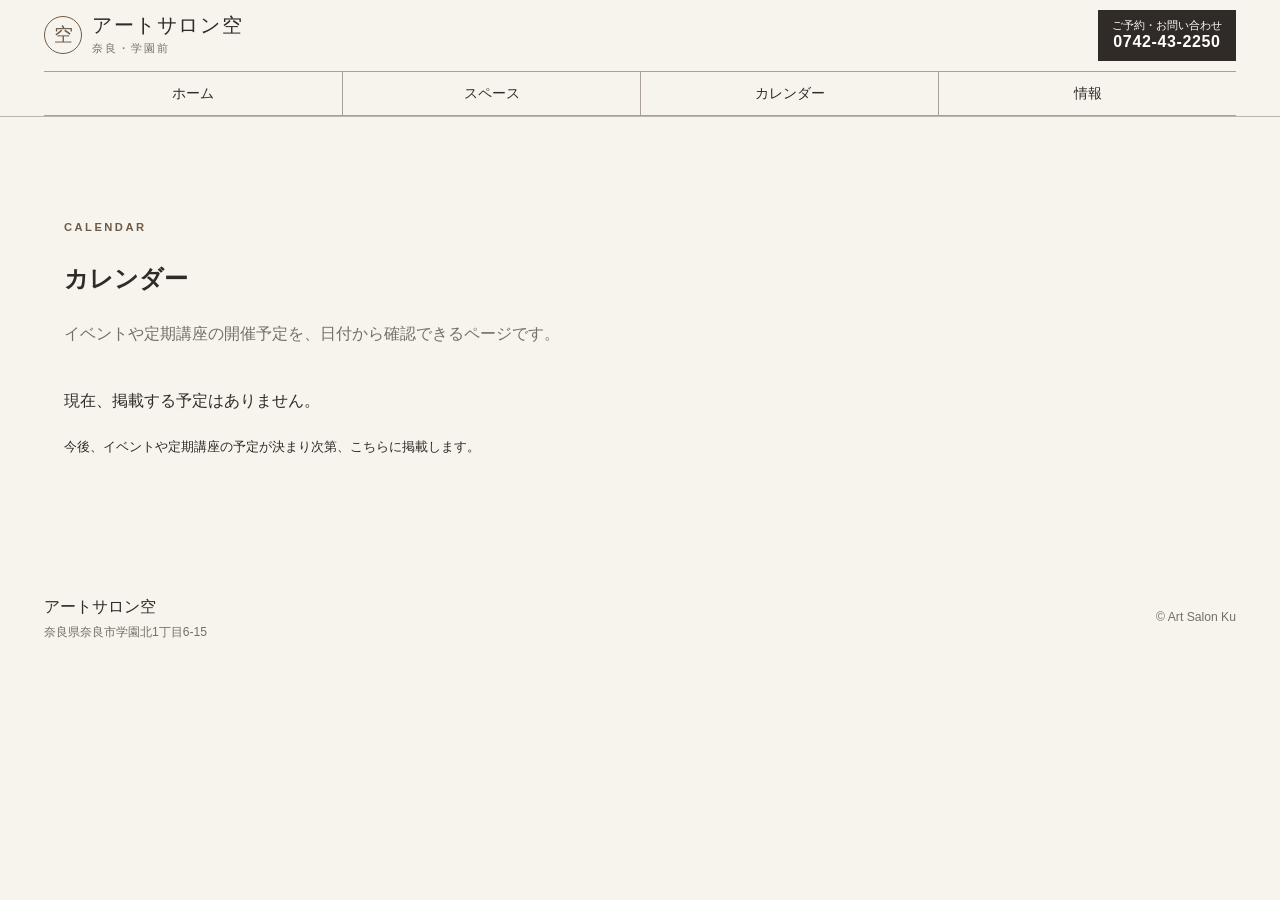
==== calendar.html @ 2a43dd41 "空のカレンダーページを追加" ====
<!doctype html>
<html lang="ja"><head><meta charset="utf-8"><meta name="viewport" content="width=device-width, initial-scale=1"><meta name="description" content="アートサロン空の開催予定カレンダー。"><title>カレンダー｜アートサロン空</title><link rel="stylesheet" href="style.css"></head>
<body><a class="skip-link" href="#main">本文へ移動</a>
<header class="site-header"><div class="header-inner"><a class="brand" href="index.html"><span class="brand-mark">空</span><span><strong>アートサロン空</strong><small>奈良・学園前</small></span></a><nav class="main-nav" aria-label="メインメニュー"><a href="index.html">ホーム</a><a href="space.html">スペース</a><a href="calendar.html">カレンダー</a><a href="info.html">情報</a></nav><a class="header-call" href="tel:0742432250"><span>ご予約・お問い合わせ</span><strong>0742-43-2250</strong></a></div></header>
<main id="main"><section class="section"><div class="section-title"><p class="eyebrow">CALENDAR</p><h1>カレンダー</h1><p>イベントや定期講座の開催予定を、日付から確認できるページです。</p></div>
<div class="calendar-empty"><p>現在、掲載する予定はありません。</p><small>今後、イベントや定期講座の予定が決まり次第、こちらに掲載します。</small></div>
</section></main>
<footer class="footer"><div><strong>アートサロン空</strong><span>奈良県奈良市学園北1丁目6-15</span></div><div class="social-links" id="social-links"></div><p>© Art Salon Ku</p></footer><script src="script.js"></script></body></html>
---- style.css ----
:root {
  --ink:#2f2b27;
  --muted:#756f66;
  --paper:#f7f4ed;
  --paper-deep:#ebe5da;
  --white:#fffdf8;
  --line:#d8d0c4;
  --accent:#6d5b49;
  --accent-light:#d8c8b5;
  --dark:#302b27;
  --serif:"Yu Mincho","Hiragino Mincho ProN",Georgia,serif;
  --sans:-apple-system,BlinkMacSystemFont,"Hiragino Sans","Yu Gothic",Meiryo,sans-serif;
}
*{box-sizing:border-box}
html{scroll-behavior:smooth}
body{margin:0;color:var(--ink);background:var(--paper);font-family:var(--sans);line-height:1.8}
a{color:inherit}
img{max-width:100%}
button,input,textarea{font:inherit}
.skip-link{position:absolute;left:-9999px;top:0}
.skip-link:focus{left:1rem;top:1rem;z-index:100;background:#fff;padding:.6rem 1rem}
.site-header{position:sticky;top:0;z-index:50;background:rgba(247,244,237,.98);border-bottom:1px solid #bdb4a8;backdrop-filter:blur(12px)}
.header-inner{max-width:1240px;margin:auto;padding:10px 24px 0;display:grid;grid-template-columns:1fr auto;gap:0 28px;align-items:center}
.brand{grid-column:1;grid-row:1;display:flex;align-items:center;gap:10px;text-decoration:none;min-width:205px}
.brand-mark{display:grid;place-items:center;width:38px;height:38px;border:1px solid var(--accent);border-radius:50%;font-family:var(--serif);font-size:1.2rem;color:var(--accent)}
.brand strong{display:block;font-family:var(--serif);font-size:1.25rem;font-weight:500;letter-spacing:.08em;line-height:1.2}
.brand small{display:block;color:var(--muted);font-size:.68rem;letter-spacing:.18em;margin-top:2px}
.header-call{grid-column:2;grid-row:1;display:flex;flex-direction:column;align-items:center;text-decoration:none;background:var(--dark);color:#fff;padding:8px 14px;line-height:1.3;white-space:nowrap}
.header-call span{font-size:.68rem}
.header-call strong{font-size:1rem;letter-spacing:.04em}
.main-nav{grid-column:1 / -1;grid-row:2;width:100%;display:grid;grid-template-columns:repeat(4,1fr);gap:0;margin-top:10px;border-top:1px solid #aaa096;border-bottom:0}
.main-nav a{text-decoration:none;font-size:.88rem;white-space:nowrap;padding:9px 2px;text-align:center;border-bottom:1px solid #aaa096}
.main-nav a+a{border-left:1px solid #aaa096}
.main-nav a:hover{background:var(--paper-deep)}
.hero{max-width:1400px;margin:auto;display:grid;grid-template-columns:1fr 1fr;min-height:650px}
.hero-copy{display:flex;flex-direction:column;justify-content:center;padding:72px clamp(28px,7vw,110px);background:var(--paper-deep)}
.eyebrow{margin:0 0 10px;color:var(--accent);font-size:.7rem;font-weight:700;letter-spacing:.22em}
.hero h1,.section h2,.cafe h2,.contact h2{font-family:var(--serif);font-weight:500;line-height:1.4;letter-spacing:.04em;margin:.1em 0 .55em}
.hero h1{font-size:clamp(2.35rem,4.4vw,4.6rem)}
.hero-lead{max-width:620px;color:#504a43}
.hero-note{margin-top:25px;color:var(--muted);font-size:.78rem}
.hero-actions{display:flex;flex-wrap:wrap;gap:10px;margin-top:18px}
.button{display:inline-block;padding:11px 18px;border:1px solid var(--ink);text-decoration:none;font-weight:700;font-size:.88rem}
.button-dark{background:var(--dark);color:#fff}
.button-outline{background:transparent}
.button-light{border-color:#fff;color:#fff}
.hero-visual{min-height:500px;background-image:linear-gradient(90deg,rgba(35,30,26,.04),rgba(35,30,26,.12)),url("main.jpg");background-size:cover;background-position:center;display:grid;place-items:center}
.photo-placeholder{width:min(74%,520px);aspect-ratio:4/5;border:1px solid rgba(255,255,255,.7);display:flex;flex-direction:column;align-items:center;justify-content:center;text-align:center;color:#fff;background:linear-gradient(160deg,rgba(255,255,255,.12),rgba(45,37,30,.14))}
.photo-placeholder span{font-size:.68rem;letter-spacing:.28em}
.photo-placeholder strong{font-family:var(--serif);font-size:1.8rem;font-weight:500;margin-top:8px}
.photo-placeholder small{font-size:.75rem;margin-top:8px;opacity:.9}
.quick-links{max-width:1240px;margin:auto;display:grid;grid-template-columns:repeat(4,1fr);border-left:1px solid var(--line);border-bottom:1px solid var(--line)}
.quick-links a{padding:23px 22px;text-decoration:none;border-right:1px solid var(--line);background:var(--white)}
.quick-links a:hover{background:var(--paper-deep)}
.quick-links span,.quick-links small{display:block;color:var(--muted);font-size:.68rem}
.quick-links strong{display:block;font-family:var(--serif);font-size:1.12rem;font-weight:500;margin:3px 0}
.section{max-width:1200px;margin:auto;padding:100px 24px}
.intro{display:grid;grid-template-columns:1fr 1fr;gap:70px}
.section h2{font-size:clamp(2rem,4vw,3.2rem)}
.intro-text{max-width:620px;padding-top:20px;font-size:1.03rem}
.intro-text p{margin-top:0;margin-bottom:1.5rem}
.section-tinted{max-width:none;background:var(--paper-deep);padding-left:max(24px,calc((100% - 1152px)/2));padding-right:max(24px,calc((100% - 1152px)/2))}
.section-title{margin-bottom:38px}
.section-title>p:last-child{color:var(--muted);margin-top:0}
.space-grid{display:grid;grid-template-columns:1.4fr 1fr;gap:18px}
.space-card{background:var(--white);border:1px solid var(--line)}
.space-card-main{grid-row:span 2}
.space-photo{height:230px;overflow:hidden;background:#eee}.space-photo img{display:block;width:100%;height:100%;object-fit:cover;object-position:center}
.space-card-main .space-photo{height:390px}
.photo-hall{background:linear-gradient(145deg,#6f6458,#b7aa98 52%,#4d463f)}
.photo-west{background:linear-gradient(145deg,#c2b5a4,#827668)}
.photo-japanese{background:linear-gradient(145deg,#9e8c74,#d3c2a8)}
.space-photo span{font-size:.68rem;letter-spacing:.1em;background:rgba(35,30,26,.55);padding:3px 8px}
.space-content{padding:24px 26px 28px}
.card-number{font-size:.68rem!important;letter-spacing:.15em;color:var(--muted)!important;margin:0!important}
.space-content h3{font-family:var(--serif);font-size:1.8rem;font-weight:500;margin:.1em 0 .35em}
.space-content p:not(.card-number){color:#5e584f;margin-top:0}
.space-content dl{display:flex;gap:25px;flex-wrap:wrap;border-top:1px solid var(--line);padding-top:13px}
.space-content dt{font-size:.68rem;color:var(--muted)}
.space-content dd{margin:0;font-weight:700}
.text-link{text-underline-offset:5px;font-weight:700;display:inline-block;margin-top:12px}
.uses{margin-top:46px;display:grid;grid-template-columns:160px 1fr;gap:30px;align-items:start;border-top:1px solid var(--line);padding-top:28px}
.tag-list{display:flex;flex-wrap:wrap;gap:9px}
.tag-list span{padding:7px 12px;border:1px solid var(--line);background:var(--white);font-size:.86rem}
.section-title-row{display:flex;align-items:end;justify-content:space-between;gap:40px;margin-bottom:38px}
.section-title-row h2{margin-bottom:0}
.section-caption{color:var(--muted);max-width:430px}
.event-list{border-top:1px solid var(--line)}
.event-card{display:grid;grid-template-columns:180px 1fr;gap:35px;padding:28px 0;border-bottom:1px solid var(--line)}
.event-card time span{font-family:var(--serif);font-size:1.2rem}
.event-type{margin:0;color:var(--accent);font-size:.68em;letter-spacing:.16em;font-weight:700}
.event-card h3{font-family:var(--serif);font-size:1.5rem;font-weight:500;margin:.15em 0 .25em}
.event-card p:last-child{margin-top:0;color:var(--muted)}
.demo-label{font-size:.72rem;color:var(--muted);margin-top:15px}
.cafe{background:var(--dark);color:#f8f3ea}
.cafe-inner{max-width:1152px;margin:auto;padding:88px 24px;display:grid;grid-template-columns:1.2fr .8fr;gap:70px;align-items:center}
.cafe .eyebrow{color:var(--accent-light)}
.cafe h2{font-size:clamp(2.1rem,4vw,3.5rem)}
.cafe p{max-width:620px}
.cafe-status{border:1px solid #665d55;padding:26px 28px}
.cafe-status>span{font-size:.72rem;color:#c7b9a9}
.cafe-status strong{display:block;font-family:var(--serif);font-size:1.7rem;font-weight:500}
.cafe-status p{color:#cfc6bb;font-size:.85rem}
.pricing{max-width:900px}
.price-group{border-top:1px solid var(--line)}
.price-group:last-of-type{border-bottom:1px solid var(--line)}
.price-group summary{list-style:none;cursor:pointer;padding:22px 0;display:flex;align-items:baseline;justify-content:space-between;gap:20px}
.price-group summary::-webkit-details-marker{display:none}
.price-group summary:after{content:"+";font-size:1.3rem;color:var(--muted)}
.price-group[open] summary:after{content:"−"}
.price-group summary span{font-family:var(--serif);font-size:1.5rem}
.price-group summary small{color:var(--muted)}
.price-inner{padding:0 0 30px}
.price-inner h3{font-family:var(--serif);font-size:1.25rem;font-weight:500;margin:28px 0 12px}
.price-table{border:1px solid var(--line);background:var(--white)}
.price-table div{display:flex;justify-content:space-between;gap:25px;padding:11px 15px;border-bottom:1px solid var(--line)}
.price-table div:last-child{border-bottom:0}
.price-table strong{white-space:nowrap}
.price-note{font-size:.8rem;color:var(--muted)}
.pricing-callout{margin-top:30px;padding:18px 20px;background:var(--paper-deep);font-size:.9rem}
.access{display:grid;grid-template-columns:1fr 1fr;gap:70px;align-items:center;border-top:1px solid var(--line)}
.access address{font-style:normal;font-size:1.05rem}
.map-card{aspect-ratio:4/3;background:var(--paper-deep);border:1px solid var(--line);display:grid;place-content:center;text-align:center}
.map-card span{font-family:var(--serif);font-size:2rem}
.map-card small{color:var(--muted);font-size:.72rem}
.contact{background:var(--dark);color:#fff;padding:75px 24px}
.contact-inner{max-width:1152px;margin:auto;display:grid;grid-template-columns:1fr 1fr;gap:60px}
.contact .eyebrow{color:var(--accent-light)}
.contact h2{font-size:clamp(2rem,4vw,3.2rem)}
.contact-links{display:grid;gap:10px;align-content:center}
.contact-links a{display:flex;justify-content:space-between;align-items:center;gap:18px;border:1px solid #655c54;padding:15px 18px;text-decoration:none}
.contact-links span{color:#c9c0b6;font-size:.78rem}
.contact-links strong{font-size:1rem;overflow-wrap:anywhere}
.footer{max-width:1240px;margin:auto;padding:32px 24px;display:flex;align-items:center;gap:25px;flex-wrap:wrap;color:var(--muted);font-size:.76rem}
.footer>div:first-child span{display:block}
.footer strong{display:block;font-family:var(--serif);color:var(--ink);font-size:1rem;font-weight:500}
.footer p{margin-left:auto}
.social-links{display:flex;gap:10px}
.social-links a{color:var(--ink);text-decoration:none;border-bottom:1px solid var(--line)}
@media(max-width:950px){
  .header-inner{gap:0 18px}
  .hero{grid-template-columns:1fr}
  .hero-visual{min-height:420px;order:-1}.hero-visual img{min-height:420px}
  .intro,.access,.contact-inner,.cafe-inner{grid-template-columns:1fr;gap:35px}
  .space-grid{grid-template-columns:1fr}
  .space-card-main{grid-row:auto}
  .space-card-main .space-photo{height:300px}
  .section-title-row{align-items:start;flex-direction:column;gap:10px}
}
@media(max-width:600px){
  .site-header{position:sticky;top:0}
  .header-inner{padding:8px 16px 0;gap:6px 12px}
  .brand{min-width:0}
  .brand strong{font-size:1.05rem}
  .brand-mark{width:32px;height:32px}
  .header-call{padding:7px 10px}
  .header-call span{font-size:.6rem}
  .header-call strong{font-size:.82rem}
  .main-nav{width:100%;overflow:visible;padding:0;margin-top:6px;border-top:1px solid #aaa096;border-bottom:0}
  .main-nav a{font-size:.72rem;text-align:center;padding:8px 0;letter-spacing:-.02em;border-bottom:1px solid #aaa096}
  .main-nav a+a{border-left:1px solid #aaa096}
  .hero-copy{padding:54px 20px}
  .hero h1{font-size:2.25rem}
  .hero-visual{min-height:330px}
  .photo-placeholder{width:76%}
  .quick-links{grid-template-columns:1fr 1fr}
  .quick-links a{padding:18px 16px}
  .section{padding:70px 20px}
  .section-tinted{padding-left:20px;padding-right:20px}
  .uses{grid-template-columns:1fr;gap:14px}
  .event-card{grid-template-columns:1fr;gap:6px}
  .cafe-inner{padding:65px 20px}
  .price-group summary{align-items:flex-start}
  .price-group summary small{display:none}
  .price-table div{align-items:flex-start}
  .price-table strong{white-space:normal;text-align:right}
  .contact{padding:60px 20px}
  .contact-links a{display:block}
  .contact-links strong{display:block;margin-top:5px}
  .footer p{margin-left:0}
}
.hero-visual img{display:block;width:100%;height:100%;min-height:650px;object-fit:cover;object-position:center}
.map-card{overflow:hidden;min-height:360px;background:#eee}
.map-card iframe{display:block;width:100%;height:360px;border:0}
@media (max-width:600px){.map-card{min-height:300px}.map-card iframe{height:300px}}
.access .map-card{width:100%;aspect-ratio:4 / 3;min-height:0;display:block;overflow:hidden}
.access .map-card iframe{display:block;width:100%;height:100%;min-height:0;border:0}
@media (max-width:600px){.access .map-card{aspect-ratio:4 / 3;min-height:0}.access .map-card iframe{height:100%;min-height:0}}
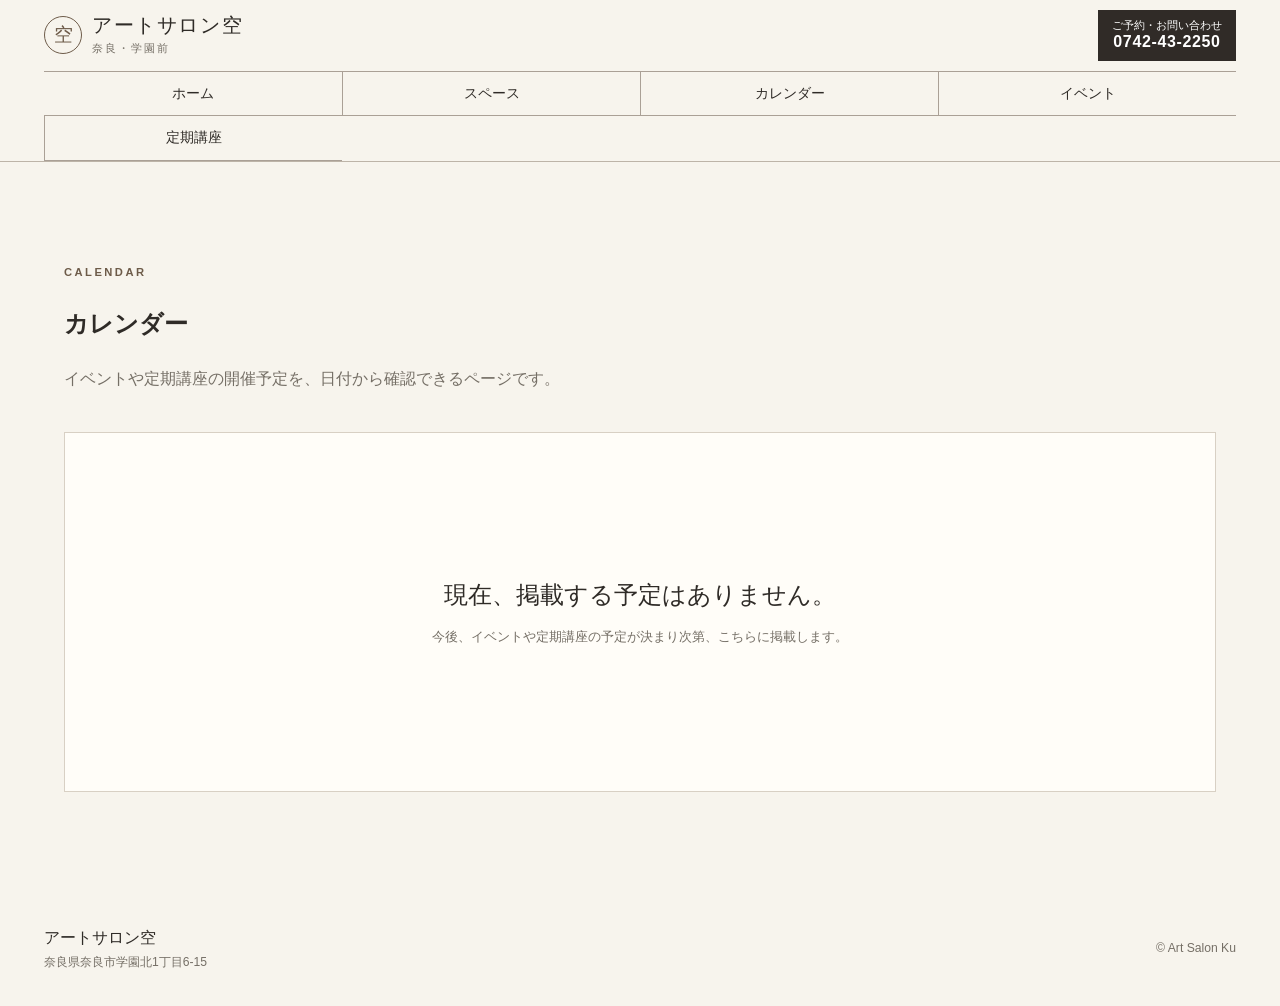
==== commit 3f30d3d1: "ヘッダーを5項目構成に変更" ====
--- a/calendar.html
+++ b/calendar.html
@@ -1,7 +1,7 @@
 <!doctype html>
 <html lang="ja"><head><meta charset="utf-8"><meta name="viewport" content="width=device-width, initial-scale=1"><meta name="description" content="アートサロン空の開催予定カレンダー。"><title>カレンダー｜アートサロン空</title><link rel="stylesheet" href="style.css"></head>
 <body><a class="skip-link" href="#main">本文へ移動</a>
-<header class="site-header"><div class="header-inner"><a class="brand" href="index.html"><span class="brand-mark">空</span><span><strong>アートサロン空</strong><small>奈良・学園前</small></span></a><nav class="main-nav" aria-label="メインメニュー"><a href="index.html">ホーム</a><a href="space.html">スペース</a><a href="calendar.html">カレンダー</a><a href="info.html">情報</a></nav><a class="header-call" href="tel:0742432250"><span>ご予約・お問い合わせ</span><strong>0742-43-2250</strong></a></div></header>
+<header class="site-header"><div class="header-inner"><a class="brand" href="index.html"><span class="brand-mark">空</span><span><strong>アートサロン空</strong><small>奈良・学園前</small></span></a><nav class="main-nav" aria-label="メインメニュー"><a href="index.html">ホーム</a><a href="space.html">スペース</a><a href="calendar.html">カレンダー</a><a href="events.html">イベント</a><a href="classes.html">定期講座</a></nav><a class="header-call" href="tel:0742432250"><span>ご予約・お問い合わせ</span><strong>0742-43-2250</strong></a></div></header>
 <main id="main"><section class="section"><div class="section-title"><p class="eyebrow">CALENDAR</p><h1>カレンダー</h1><p>イベントや定期講座の開催予定を、日付から確認できるページです。</p></div>
 <div class="calendar-empty"><p>現在、掲載する予定はありません。</p><small>今後、イベントや定期講座の予定が決まり次第、こちらに掲載します。</small></div>
 </section></main>
--- a/style.css
+++ b/style.css
@@ -186,3 +186,5 @@
 .access .map-card{width:100%;aspect-ratio:4 / 3;min-height:0;display:block;overflow:hidden}
 .access .map-card iframe{display:block;width:100%;height:100%;min-height:0;border:0}
 @media (max-width:600px){.access .map-card{aspect-ratio:4 / 3;min-height:0}.access .map-card iframe{height:100%;min-height:0}}
+
+.calendar-empty{min-height:360px;border:1px solid var(--line);background:var(--white);display:flex;flex-direction:column;align-items:center;justify-content:center;text-align:center;padding:40px 24px}.calendar-empty p{font-family:var(--serif);font-size:1.5rem;margin:0 0 8px}.calendar-empty small{color:var(--muted)}
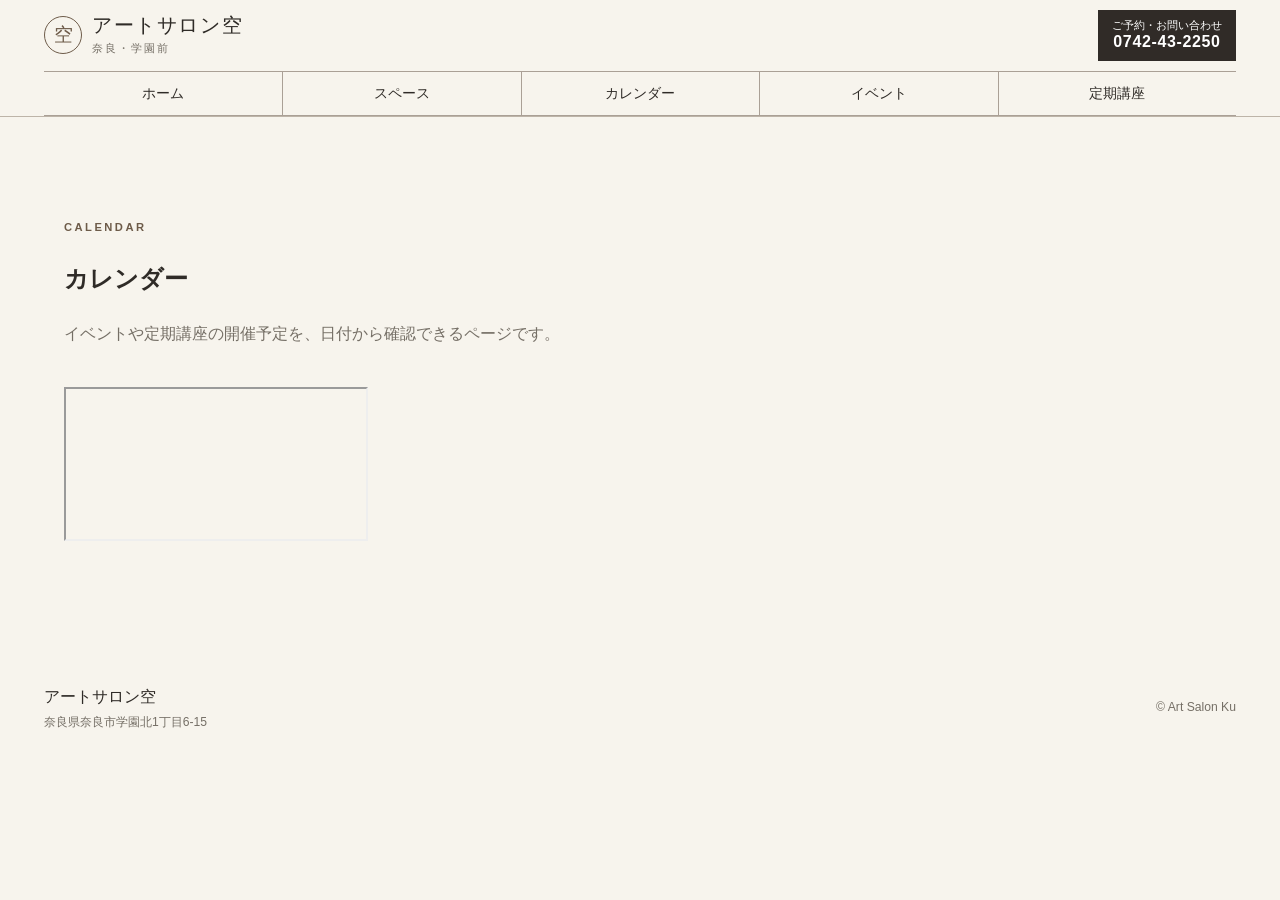
==== commit 32842b6b: "Add TimeTree calendar embed" ====
--- a/calendar.html
+++ b/calendar.html
@@ -3,6 +3,6 @@
 <body><a class="skip-link" href="#main">本文へ移動</a>
 <header class="site-header"><div class="header-inner"><a class="brand" href="index.html"><span class="brand-mark">空</span><span><strong>アートサロン空</strong><small>奈良・学園前</small></span></a><nav class="main-nav" aria-label="メインメニュー"><a href="index.html">ホーム</a><a href="space.html">スペース</a><a href="calendar.html">カレンダー</a><a href="events.html">イベント</a><a href="classes.html">定期講座</a></nav><a class="header-call" href="tel:0742432250"><span>ご予約・お問い合わせ</span><strong>0742-43-2250</strong></a></div></header>
 <main id="main"><section class="section"><div class="section-title"><p class="eyebrow">CALENDAR</p><h1>カレンダー</h1><p>イベントや定期講座の開催予定を、日付から確認できるページです。</p></div>
-<div class="calendar-empty"><p>現在、掲載する予定はありません。</p><small>今後、イベントや定期講座の予定が決まり次第、こちらに掲載します。</small></div>
+<div class="calendar-embed" aria-label="アートサロン空の公開カレンダー"><iframe title="Calendar" src="https://timetreeapp.com/public_calendars/artsalonku/embed/monthly?calendar_name=false&frame_color=%23948078" loading="lazy"></iframe></div>
 </section></main>
 <footer class="footer"><div><strong>アートサロン空</strong><span>奈良県奈良市学園北1丁目6-15</span></div><div class="social-links" id="social-links"></div><p>© Art Salon Ku</p></footer><script src="script.js"></script></body></html>
--- a/style.css
+++ b/style.css
@@ -188,3 +188,6 @@
 @media (max-width:600px){.access .map-card{aspect-ratio:4 / 3;min-height:0}.access .map-card iframe{height:100%;min-height:0}}
 
 .calendar-empty{min-height:360px;border:1px solid var(--line);background:var(--white);display:flex;flex-direction:column;align-items:center;justify-content:center;text-align:center;padding:40px 24px}.calendar-empty p{font-family:var(--serif);font-size:1.5rem;margin:0 0 8px}.calendar-empty small{color:var(--muted)}
+
+/* 5-item main navigation */
+.main-nav{grid-template-columns:repeat(5,1fr)}
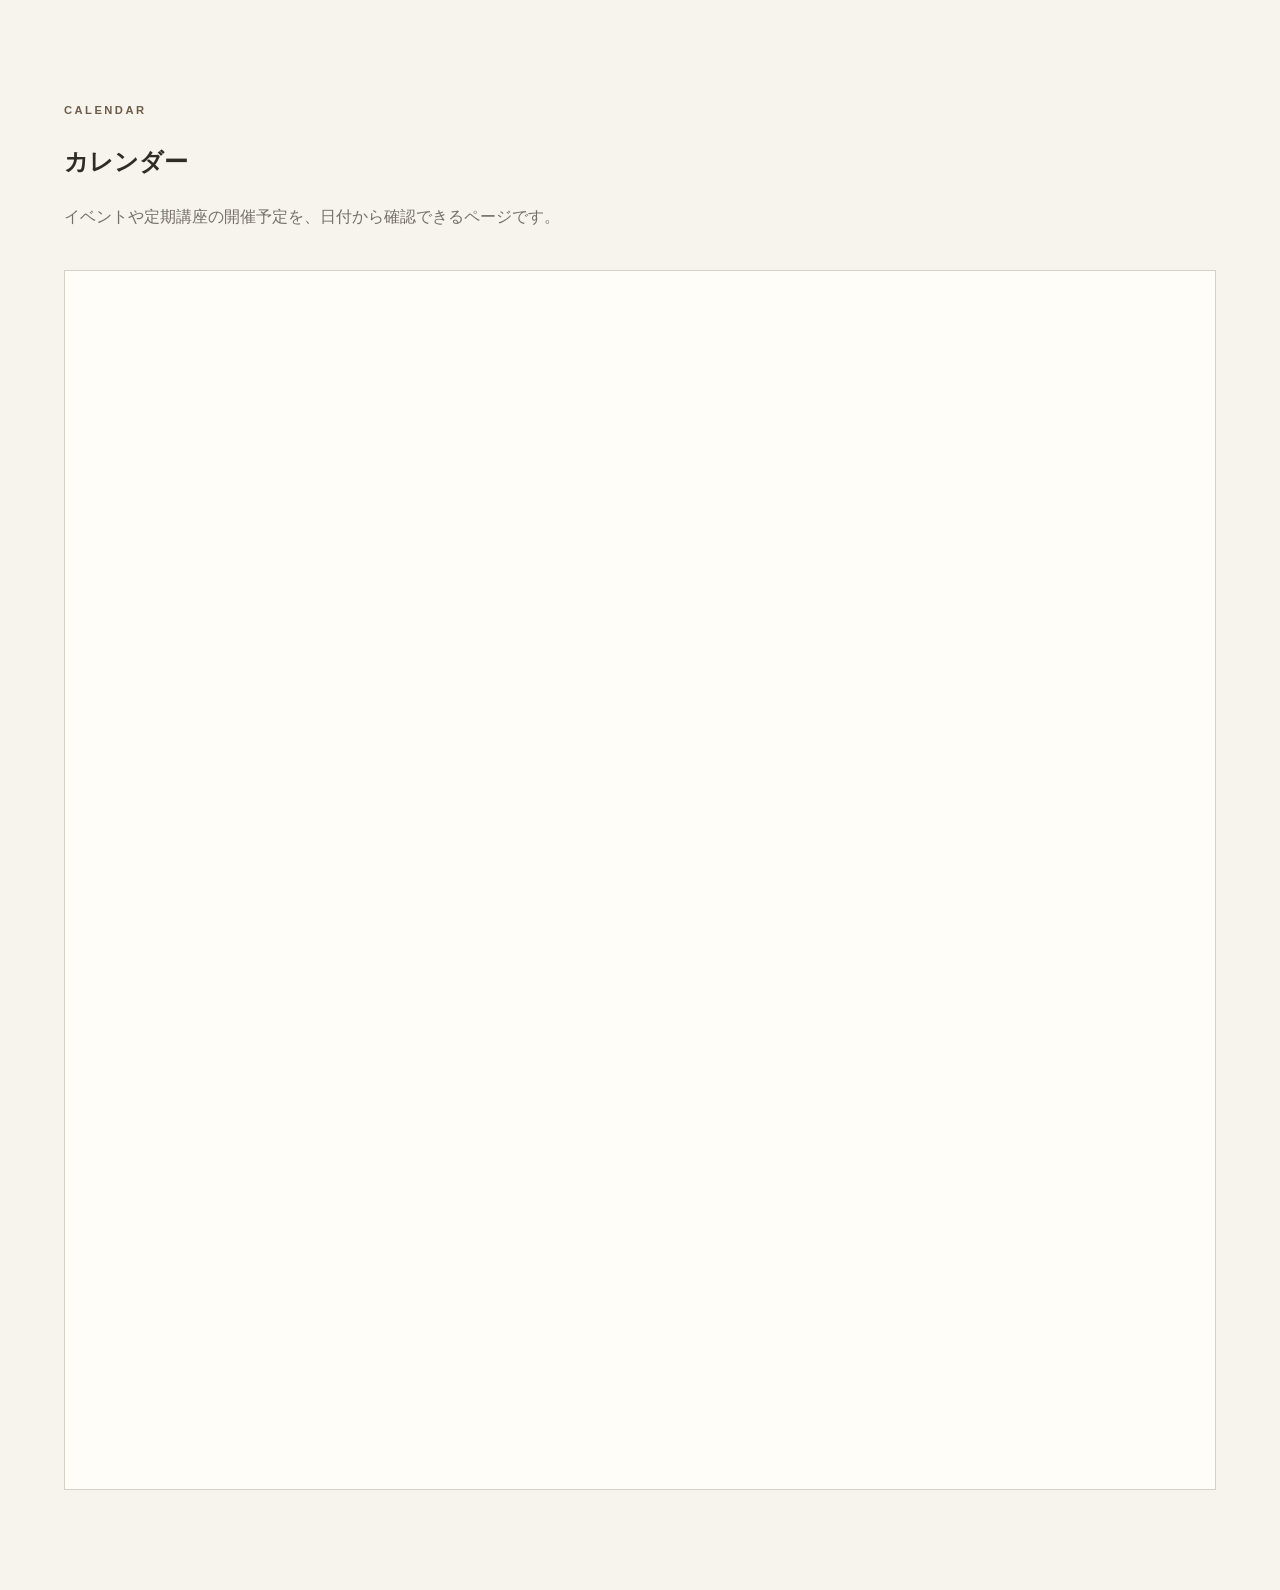
==== commit bf8581a1: "Use shared header/footer components and organized images" ====
--- a/calendar.html
+++ b/calendar.html
@@ -1,8 +1,8 @@
 <!doctype html>
 <html lang="ja"><head><meta charset="utf-8"><meta name="viewport" content="width=device-width, initial-scale=1"><meta name="description" content="アートサロン空の開催予定カレンダー。"><title>カレンダー｜アートサロン空</title><link rel="stylesheet" href="style.css"></head>
 <body><a class="skip-link" href="#main">本文へ移動</a>
-<header class="site-header"><div class="header-inner"><a class="brand" href="index.html"><span class="brand-mark">空</span><span><strong>アートサロン空</strong><small>奈良・学園前</small></span></a><nav class="main-nav" aria-label="メインメニュー"><a href="index.html">ホーム</a><a href="space.html">スペース</a><a href="calendar.html">カレンダー</a><a href="events.html">イベント</a><a href="classes.html">定期講座</a></nav><a class="header-call" href="tel:0742432250"><span>ご予約・お問い合わせ</span><strong>0742-43-2250</strong></a></div></header>
+<div data-component="header"></div>
 <main id="main"><section class="section"><div class="section-title"><p class="eyebrow">CALENDAR</p><h1>カレンダー</h1><p>イベントや定期講座の開催予定を、日付から確認できるページです。</p></div>
 <div class="calendar-embed" aria-label="アートサロン空の公開カレンダー"><iframe title="Calendar" src="https://timetreeapp.com/public_calendars/artsalonku/embed/monthly?calendar_name=false&frame_color=%23948078" loading="lazy"></iframe></div>
 </section></main>
-<footer class="footer"><div><strong>アートサロン空</strong><span>奈良県奈良市学園北1丁目6-15</span></div><div class="social-links" id="social-links"></div><p>© Art Salon Ku</p></footer><script src="script.js"></script></body></html>+<div data-component="footer"></div><script src="script.js"></script></body></html>
--- a/style.css
+++ b/style.css
@@ -19,7 +19,7 @@
 button,input,textarea{font:inherit}
 .skip-link{position:absolute;left:-9999px;top:0}
 .skip-link:focus{left:1rem;top:1rem;z-index:100;background:#fff;padding:.6rem 1rem}
-.site-header{position:sticky;top:0;z-index:50;background:rgba(247,244,237,.98);border-bottom:1px solid #bdb4a8;backdrop-filter:blur(12px)}
+.site-header{position:sticky;top:0;z-index:50;background:rgba(247,244,237,.98);border-bottom:0;backdrop-filter:blur(12px)}
 .header-inner{max-width:1240px;margin:auto;padding:10px 24px 0;display:grid;grid-template-columns:1fr auto;gap:0 28px;align-items:center}
 .brand{grid-column:1;grid-row:1;display:flex;align-items:center;gap:10px;text-decoration:none;min-width:205px}
 .brand-mark{display:grid;place-items:center;width:38px;height:38px;border:1px solid var(--accent);border-radius:50%;font-family:var(--serif);font-size:1.2rem;color:var(--accent)}
@@ -28,8 +28,8 @@
 .header-call{grid-column:2;grid-row:1;display:flex;flex-direction:column;align-items:center;text-decoration:none;background:var(--dark);color:#fff;padding:8px 14px;line-height:1.3;white-space:nowrap}
 .header-call span{font-size:.68rem}
 .header-call strong{font-size:1rem;letter-spacing:.04em}
-.main-nav{grid-column:1 / -1;grid-row:2;width:100%;display:grid;grid-template-columns:repeat(4,1fr);gap:0;margin-top:10px;border-top:1px solid #aaa096;border-bottom:0}
-.main-nav a{text-decoration:none;font-size:.88rem;white-space:nowrap;padding:9px 2px;text-align:center;border-bottom:1px solid #aaa096}
+.main-nav{grid-column:1 / -1;grid-row:2;width:100%;display:grid;grid-template-columns:repeat(5,1fr);gap:0;margin-top:10px;border-top:1px solid #aaa096;border-bottom:1px solid #aaa096}
+.main-nav a{text-decoration:none;font-size:.88rem;white-space:nowrap;padding:9px 2px;text-align:center;border-bottom:0}
 .main-nav a+a{border-left:1px solid #aaa096}
 .main-nav a:hover{background:var(--paper-deep)}
 .hero{max-width:1400px;margin:auto;display:grid;grid-template-columns:1fr 1fr;min-height:650px}
@@ -45,10 +45,6 @@
 .button-outline{background:transparent}
 .button-light{border-color:#fff;color:#fff}
 .hero-visual{min-height:500px;background-image:linear-gradient(90deg,rgba(35,30,26,.04),rgba(35,30,26,.12)),url("main.jpg");background-size:cover;background-position:center;display:grid;place-items:center}
-.photo-placeholder{width:min(74%,520px);aspect-ratio:4/5;border:1px solid rgba(255,255,255,.7);display:flex;flex-direction:column;align-items:center;justify-content:center;text-align:center;color:#fff;background:linear-gradient(160deg,rgba(255,255,255,.12),rgba(45,37,30,.14))}
-.photo-placeholder span{font-size:.68rem;letter-spacing:.28em}
-.photo-placeholder strong{font-family:var(--serif);font-size:1.8rem;font-weight:500;margin-top:8px}
-.photo-placeholder small{font-size:.75rem;margin-top:8px;opacity:.9}
 .quick-links{max-width:1240px;margin:auto;display:grid;grid-template-columns:repeat(4,1fr);border-left:1px solid var(--line);border-bottom:1px solid var(--line)}
 .quick-links a{padding:23px 22px;text-decoration:none;border-right:1px solid var(--line);background:var(--white)}
 .quick-links a:hover{background:var(--paper-deep)}
@@ -67,10 +63,6 @@
 .space-card-main{grid-row:span 2}
 .space-photo{height:230px;overflow:hidden;background:#eee}.space-photo img{display:block;width:100%;height:100%;object-fit:cover;object-position:center}
 .space-card-main .space-photo{height:390px}
-.photo-hall{background:linear-gradient(145deg,#6f6458,#b7aa98 52%,#4d463f)}
-.photo-west{background:linear-gradient(145deg,#c2b5a4,#827668)}
-.photo-japanese{background:linear-gradient(145deg,#9e8c74,#d3c2a8)}
-.space-photo span{font-size:.68rem;letter-spacing:.1em;background:rgba(35,30,26,.55);padding:3px 8px}
 .space-content{padding:24px 26px 28px}
 .card-number{font-size:.68rem!important;letter-spacing:.15em;color:var(--muted)!important;margin:0!important}
 .space-content h3{font-family:var(--serif);font-size:1.8rem;font-weight:500;margin:.1em 0 .35em}
@@ -79,19 +71,7 @@
 .space-content dt{font-size:.68rem;color:var(--muted)}
 .space-content dd{margin:0;font-weight:700}
 .text-link{text-underline-offset:5px;font-weight:700;display:inline-block;margin-top:12px}
-.uses{margin-top:46px;display:grid;grid-template-columns:160px 1fr;gap:30px;align-items:start;border-top:1px solid var(--line);padding-top:28px}
-.tag-list{display:flex;flex-wrap:wrap;gap:9px}
-.tag-list span{padding:7px 12px;border:1px solid var(--line);background:var(--white);font-size:.86rem}
-.section-title-row{display:flex;align-items:end;justify-content:space-between;gap:40px;margin-bottom:38px}
-.section-title-row h2{margin-bottom:0}
-.section-caption{color:var(--muted);max-width:430px}
 .event-list{border-top:1px solid var(--line)}
-.event-card{display:grid;grid-template-columns:180px 1fr;gap:35px;padding:28px 0;border-bottom:1px solid var(--line)}
-.event-card time span{font-family:var(--serif);font-size:1.2rem}
-.event-type{margin:0;color:var(--accent);font-size:.68em;letter-spacing:.16em;font-weight:700}
-.event-card h3{font-family:var(--serif);font-size:1.5rem;font-weight:500;margin:.15em 0 .25em}
-.event-card p:last-child{margin-top:0;color:var(--muted)}
-.demo-label{font-size:.72rem;color:var(--muted);margin-top:15px}
 .cafe{background:var(--dark);color:#f8f3ea}
 .cafe-inner{max-width:1152px;margin:auto;padding:88px 24px;display:grid;grid-template-columns:1.2fr .8fr;gap:70px;align-items:center}
 .cafe .eyebrow{color:var(--accent-light)}
@@ -120,9 +100,6 @@
 .pricing-callout{margin-top:30px;padding:18px 20px;background:var(--paper-deep);font-size:.9rem}
 .access{display:grid;grid-template-columns:1fr 1fr;gap:70px;align-items:center;border-top:1px solid var(--line)}
 .access address{font-style:normal;font-size:1.05rem}
-.map-card{aspect-ratio:4/3;background:var(--paper-deep);border:1px solid var(--line);display:grid;place-content:center;text-align:center}
-.map-card span{font-family:var(--serif);font-size:2rem}
-.map-card small{color:var(--muted);font-size:.72rem}
 .contact{background:var(--dark);color:#fff;padding:75px 24px}
 .contact-inner{max-width:1152px;margin:auto;display:grid;grid-template-columns:1fr 1fr;gap:60px}
 .contact .eyebrow{color:var(--accent-light)}
@@ -145,8 +122,7 @@
   .space-grid{grid-template-columns:1fr}
   .space-card-main{grid-row:auto}
   .space-card-main .space-photo{height:300px}
-  .section-title-row{align-items:start;flex-direction:column;gap:10px}
-}
+  }
 @media(max-width:600px){
   .site-header{position:sticky;top:0}
   .header-inner{padding:8px 16px 0;gap:6px 12px}
@@ -156,19 +132,16 @@
   .header-call{padding:7px 10px}
   .header-call span{font-size:.6rem}
   .header-call strong{font-size:.82rem}
-  .main-nav{width:100%;overflow:visible;padding:0;margin-top:6px;border-top:1px solid #aaa096;border-bottom:0}
-  .main-nav a{font-size:.72rem;text-align:center;padding:8px 0;letter-spacing:-.02em;border-bottom:1px solid #aaa096}
+  .main-nav{width:100%;overflow:visible;padding:0;margin-top:6px;border-top:1px solid #aaa096;border-bottom:1px solid #aaa096}
+  .main-nav a{font-size:.72rem;text-align:center;padding:8px 0;letter-spacing:-.02em;border-bottom:0}
   .main-nav a+a{border-left:1px solid #aaa096}
   .hero-copy{padding:54px 20px}
   .hero h1{font-size:2.25rem}
   .hero-visual{min-height:330px}
-  .photo-placeholder{width:76%}
-  .quick-links{grid-template-columns:1fr 1fr}
+    .quick-links{grid-template-columns:1fr 1fr}
   .quick-links a{padding:18px 16px}
   .section{padding:70px 20px}
   .section-tinted{padding-left:20px;padding-right:20px}
-  .uses{grid-template-columns:1fr;gap:14px}
-  .event-card{grid-template-columns:1fr;gap:6px}
   .cafe-inner{padding:65px 20px}
   .price-group summary{align-items:flex-start}
   .price-group summary small{display:none}
@@ -180,14 +153,19 @@
   .footer p{margin-left:0}
 }
 .hero-visual img{display:block;width:100%;height:100%;min-height:650px;object-fit:cover;object-position:center}
-.map-card{overflow:hidden;min-height:360px;background:#eee}
-.map-card iframe{display:block;width:100%;height:360px;border:0}
-@media (max-width:600px){.map-card{min-height:300px}.map-card iframe{height:300px}}
-.access .map-card{width:100%;aspect-ratio:4 / 3;min-height:0;display:block;overflow:hidden}
+.access .map-card{width:100%;aspect-ratio:4 / 3;border:1px solid var(--line);display:block;overflow:hidden}
 .access .map-card iframe{display:block;width:100%;height:100%;min-height:0;border:0}
-@media (max-width:600px){.access .map-card{aspect-ratio:4 / 3;min-height:0}.access .map-card iframe{height:100%;min-height:0}}
+@media (max-width:600px){.access .map-card{aspect-ratio:4 / 3}.access .map-card iframe{height:100%;min-height:0}}
 
-.calendar-empty{min-height:360px;border:1px solid var(--line);background:var(--white);display:flex;flex-direction:column;align-items:center;justify-content:center;text-align:center;padding:40px 24px}.calendar-empty p{font-family:var(--serif);font-size:1.5rem;margin:0 0 8px}.calendar-empty small{color:var(--muted)}
 
-/* 5-item main navigation */
-.main-nav{grid-template-columns:repeat(5,1fr)}
+
+.calendar-embed{width:100%;background:var(--white);border:1px solid var(--line);overflow:hidden}
+.calendar-embed iframe{display:block;width:100%;min-height:700px;aspect-ratio:680/720;border:0}
+@media(max-width:600px){.calendar-embed iframe{min-height:620px;aspect-ratio:auto;height:calc(100vh - 180px);max-height:760px}}
+
+.event-empty{margin:0;padding:34px 0;color:var(--muted);text-align:center}
+@media(max-width:950px){.hero-visual img{min-height:420px}}
+@media(max-width:600px){.hero-visual img{min-height:330px}}
+
+.contact-phone .phone-label{font-size:.78rem;color:#c9c0b6}
+@media (min-width:601px){.contact-phone strong{display:block}.contact-phone .phone-label{display:block}}
